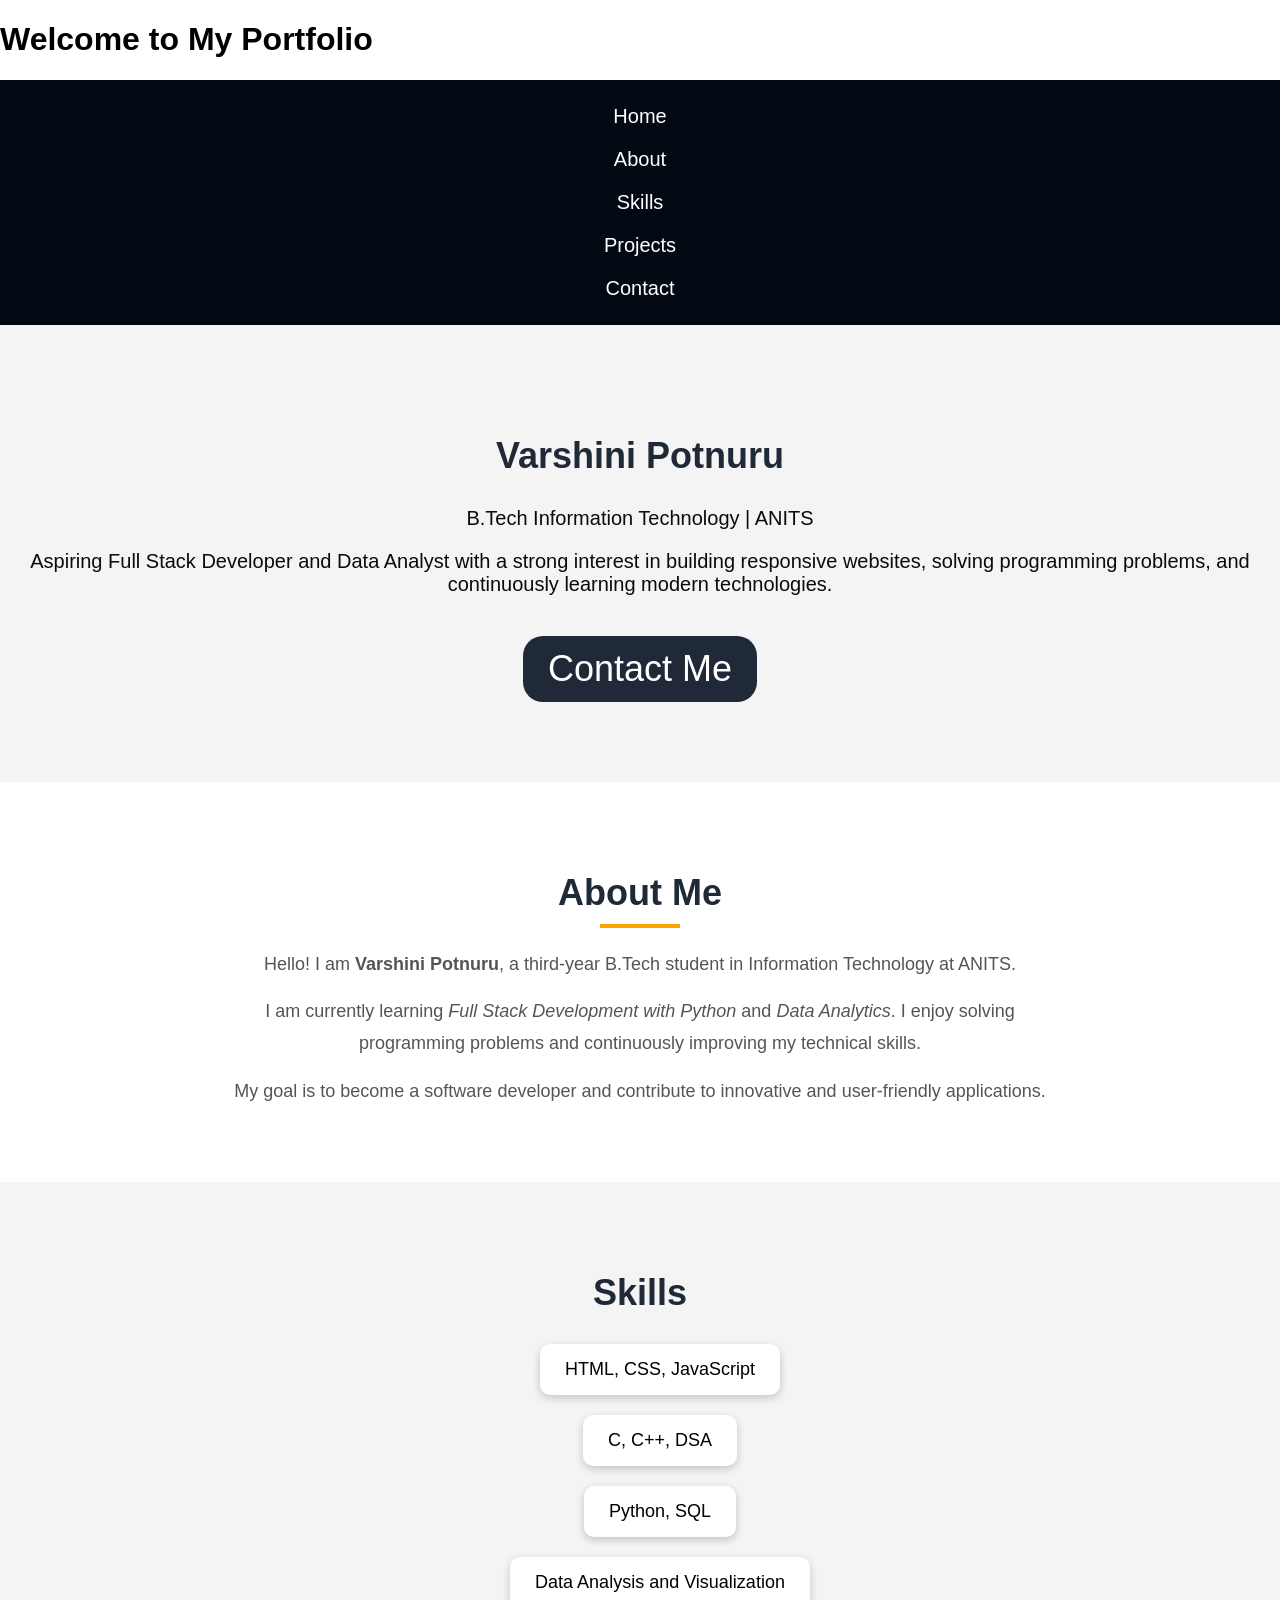
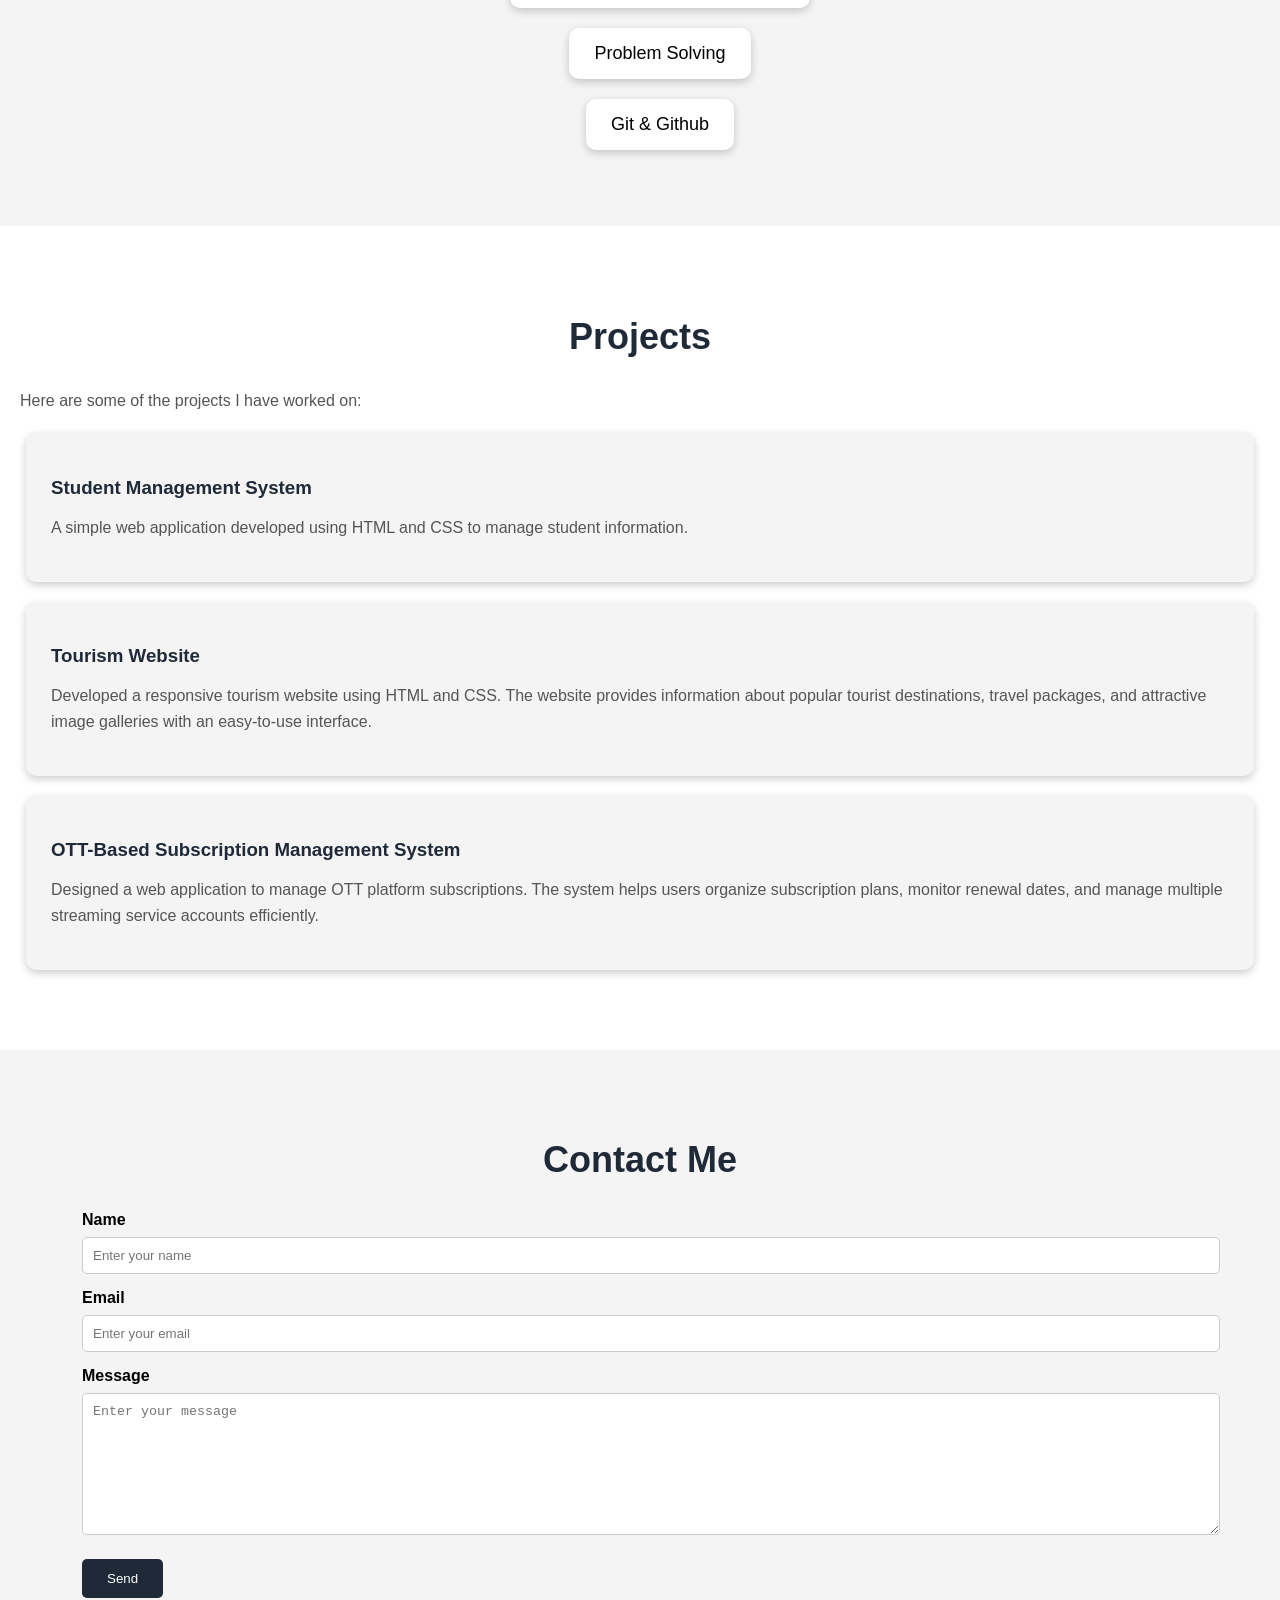
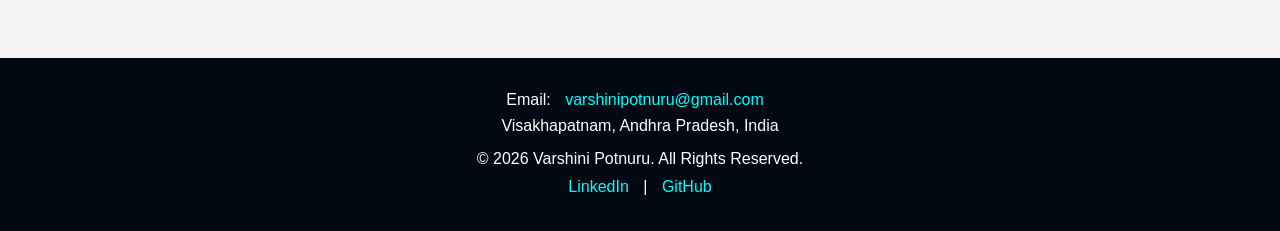
==== index.html @ 61f2709b "Initial portfolio website" ====
<!DOCTYPE html>
<html lang="en">        
    <head>  
        <meta charset="UTF-8">
        <meta name="viewport" content="width=device-width, initial-scale=1.0">
        <title>My Portfolio</title>
        <link rel="stylesheet" href="style.css">
    </head>
    <body>
        <header>
            <h1>Welcome to My Portfolio</h1>
            <nav>
                <ul>
                    <li><a href="#home">Home</a></li>
                    <li><a href="#about">About</a></li>
                    <li><a href="#skills">Skills</a></li>
                    <li><a href="#projects">Projects</a></li>
                    <li><a href="#contact">Contact</a></li>
                </ul>
            </nav>
            <section id="home">

    <h1>Varshini Potnuru</h1>

    <p>B.Tech Information Technology | ANITS</p>

    <p>
       Aspiring Full Stack Developer and Data Analyst with a strong interest
in building responsive websites, solving programming problems,
and continuously learning modern technologies.
    </p>

    <a href="#contact">Contact Me</a>

        </section>
        </header>
    <main>
        <section id="about">

    <h2>About Me</h2>

    <p>
        Hello! I am <strong>Varshini Potnuru</strong>, a third-year
        B.Tech student in Information Technology at ANITS.
    </p>

    <p>
        I am currently learning <em>Full Stack Development with Python</em>
        and <em>Data Analytics</em>. I enjoy solving programming problems
        and continuously improving my technical skills.
    </p>

    <p>
        My goal is to become a software developer and contribute to
        innovative and user-friendly applications.
    </p>

</section>

        <section id="skills">
            <h2>Skills</h2>
            <ul>
                <li>HTML, CSS, JavaScript</li>
                <li>C, C++, DSA</li>
                <li>Python, SQL</li>
                <li>Data Analysis and Visualization</li>
                <li>Problem Solving</li>
                <li>Git & Github</LI>

            </ul>
        </section>

        <section id="projects">
            <h2>Projects</h2>
            <p>Here are some of the projects I have worked on:</p>
            <article>
                <h3>Student Management System</h3>
                <p> A simple web application developed using HTML and CSS
            to manage student information.</p>
            </article>
             <article>

        <h3>Tourism Website</h3>

        <p>
            Developed a responsive tourism website using HTML and CSS.
            The website provides information about popular tourist destinations,
            travel packages, and attractive image galleries with an easy-to-use interface.
        </p>

    </article>

    <article>

        <h3>OTT-Based Subscription Management System</h3>

        <p>
            Designed a web application to manage OTT platform subscriptions.
            The system helps users organize subscription plans, monitor renewal dates,
            and manage multiple streaming service accounts efficiently.
        </p>

    </article>

</section>
        </section>

       <section id="contact">

    <h2>Contact Me</h2>

    <form>

        <label for="name">Name</label>
        <input type="text" id="name" placeholder="Enter your name">

        <label for="email">Email</label>
        <input type="email" id="email" placeholder="Enter your email">

        <label for="message">Message</label>
        <textarea id="message" placeholder="Enter your message"></textarea>

        <button type="submit">Send</button>

    </form>

</section>
    </main>
   <footer>

    <address>

        <p>Email:
            <a href="mailto:varshinipotnuru@gmail.com">
                varshinipotnuru@gmail.com
            </a>
        </p>

        <p>
            Visakhapatnam, Andhra Pradesh, India
        </p>

    </address>

    <p>&copy; 2026 Varshini Potnuru. All Rights Reserved.</p>

    <p>
        <a href="https://www.linkedin.com/in/your-linkedin-profile"
           target="_blank">
           LinkedIn
        </a>
        |

        <a href="https://github.com/your-github-username"
           target="_blank">
           GitHub
        </a>
    </p>

</footer>
    </body>

    
</html>
---- style.css ----
body{
    margin:0;
    font-family:Arial, sans-serif;
   
}
nav{
    background-color:#030913;
    padding:15px;
}
nav ul{
    list-style:none;
    margin:0;
    padding:0;
    display:flex;
     flex-direction:column;
     align-items:center;
}
nav li{
    margin-right:30px;
    margin:10px 0;
}
nav a{
    color:white;
    text-decoration:none;
    font-size:20px;
}
nav a:hover{
    color:cyan;
}
#home{
    text-align:center;
    padding:80px 20px;
    background-color:#f4f4f4;
    font-size:36px;
}

#home h1{
    font-size:36px;
    color:#1f2937;
}

#home p{
    font-size:20px;
    color:#0b0b0b;
}

#home a{
    display:inline-block;
    margin-top:20px;
    padding:12px 25px;
    background-color:#1f2937;
    color:white;
    text-decoration:none;
    border-radius:20px;
}

#home a:hover{
    background-color:rgb(113, 137, 25);
}
#about{
    padding:60px 20px;
    background-color:white;
    text-align:center;
}

#about h2{
    font-size:36px;
    color:#1f2937;
    margin-bottom:20px;
}

#about p{
    font-size:18px;
    color:#555;
    max-width:850px;
    margin:15px auto;
    line-height:1.8;
}

#about h2::after{
    content:"";
    display:block;
    width:80px;
    height:4px;
    background-color:orange;
    margin:10px auto;
}
#skills{
    padding:60px 20px;
    background-color:#f4f4f4;
}

#skills h2{
    text-align:center;
    font-size:36px;
    color:#1f2937;
    margin-bottom:30px;
}

#skills ul{
    display:flex;
    justify-content:center;
    flex-wrap:wrap;
    gap:20px;
    list-style:none;
    flex-direction:column;
    align-items:center;
}

#skills li{
    background-color:white;
    padding:15px 25px;
    border-radius:10px;
    box-shadow:0 3px 8px rgba(0,0,0,0.2);
    font-size:18px;
    transition:0.3s;
}

#skills li:hover{
    background-color:#1f2937;
    color:white;
    transform:translateY(-5px);
}
#projects{
    padding:60px 20px;
    background-color:white;
}

#projects h2{
    text-align:center;
    font-size:36px;
    color:#1f2937;
    margin-bottom:30px;
}

#projects article{
    background-color:#f4f4f4;
    width:95%;
    margin:20px auto;
    padding:25px;
    border-radius:10px;
    box-shadow:0 3px 8px rgba(0,0,0,0.2);
    transition:0.3s;
}

#projects article:hover{
    transform:scale(1.03);
}

#projects h3{
    color:#1f2937;
    margin-bottom:10px;
}

#projects p{
    color:#555;
    line-height:1.6;
}
#contact{
    padding:60px 20px;
    background-color:#f4f4f4;
}

#contact h2{
    text-align:center;
    font-size:36px;
    color:#1f2937;
    margin-bottom:30px;
}

form{
    width:90%;
    margin:auto;
}

label{
    display:block;
    margin-top:15px;
    font-weight:bold;
}

input,
textarea{
    width:100%;
    padding:10px;
    margin-top:8px;
    border:1px solid #ccc;
    border-radius:5px;
}

textarea{
    height:120px;
}

button{
    margin-top:20px;
    padding:12px 25px;
    background-color:#1f2937;
    color:white;
    border:none;
    border-radius:5px;
    cursor:pointer;
    transition:0.3s;
}

button:hover{
    background-color:green;
}
footer{
    background-color:#030913;
    color:white;
    text-align:center;
    padding:25px;
}

footer address{
    font-style:normal;
    margin-bottom:15px;
}

footer address p{
    margin:8px 0;
}

footer a{
    color:#00ffff;
    text-decoration:none;
    margin:0 10px;
}

footer a:hover{
    color:orange;
    text-decoration:underline;
}

footer p{
    margin:10px 0;
}
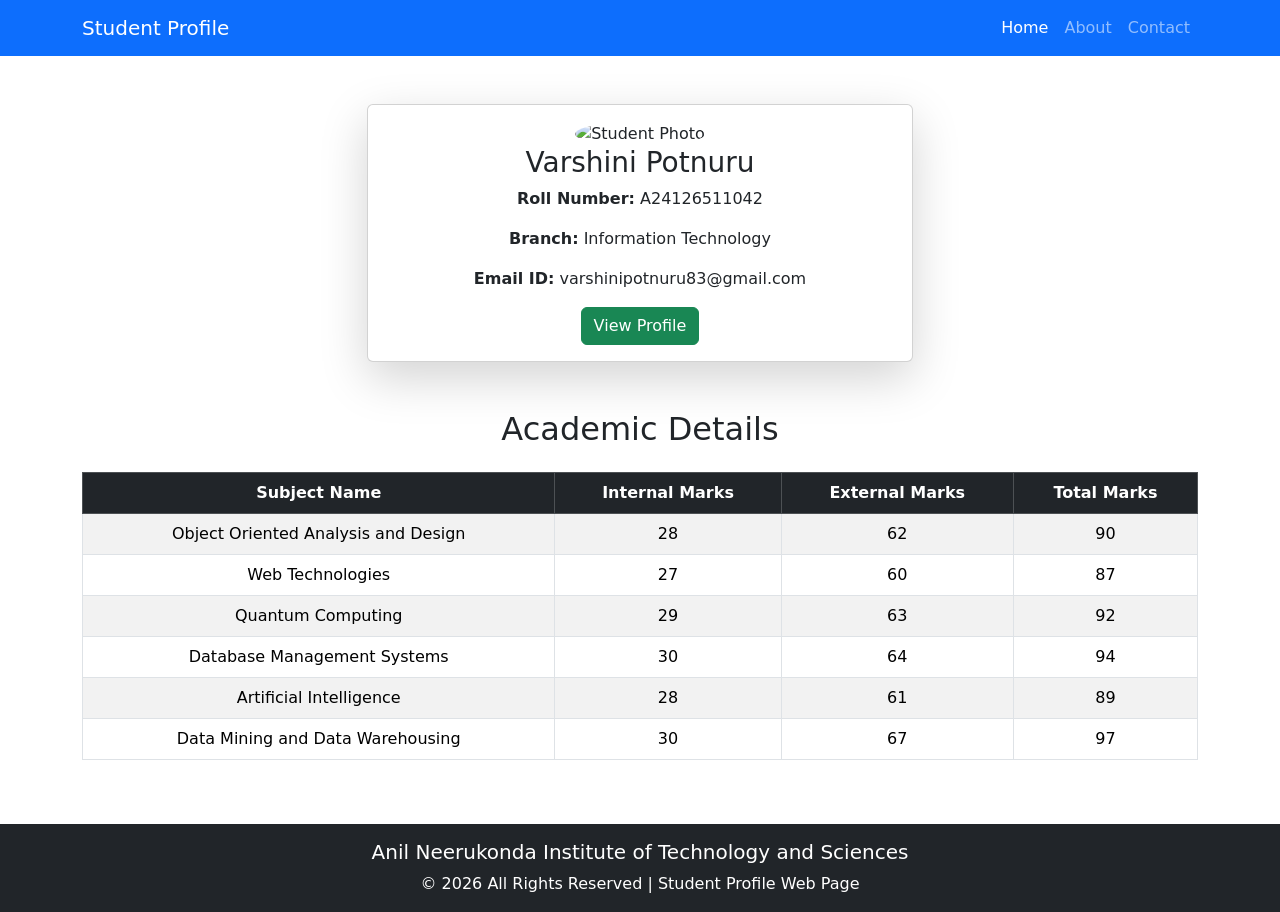
==== commit 963bcd1e: "Add files via upload" ====
--- a/index.html
+++ b/index.html
@@ -1,164 +1,192 @@
-<!DOCTYPE html>
-<html lang="en">        
-    <head>  
-        <meta charset="UTF-8">
-        <meta name="viewport" content="width=device-width, initial-scale=1.0">
-        <title>My Portfolio</title>
-        <link rel="stylesheet" href="style.css">
-    </head>
-    <body>
-        <header>
-            <h1>Welcome to My Portfolio</h1>
-            <nav>
-                <ul>
-                    <li><a href="#home">Home</a></li>
-                    <li><a href="#about">About</a></li>
-                    <li><a href="#skills">Skills</a></li>
-                    <li><a href="#projects">Projects</a></li>
-                    <li><a href="#contact">Contact</a></li>
-                </ul>
-            </nav>
-            <section id="home">
-
-    <h1>Varshini Potnuru</h1>
-
-    <p>B.Tech Information Technology | ANITS</p>
-
-    <p>
-       Aspiring Full Stack Developer and Data Analyst with a strong interest
-in building responsive websites, solving programming problems,
-and continuously learning modern technologies.
-    </p>
-
-    <a href="#contact">Contact Me</a>
-
-        </section>
-        </header>
-    <main>
-        <section id="about">
-
-    <h2>About Me</h2>
-
-    <p>
-        Hello! I am <strong>Varshini Potnuru</strong>, a third-year
-        B.Tech student in Information Technology at ANITS.
-    </p>
-
-    <p>
-        I am currently learning <em>Full Stack Development with Python</em>
-        and <em>Data Analytics</em>. I enjoy solving programming problems
-        and continuously improving my technical skills.
-    </p>
-
-    <p>
-        My goal is to become a software developer and contribute to
-        innovative and user-friendly applications.
-    </p>
-
-</section>
-
-        <section id="skills">
-            <h2>Skills</h2>
-            <ul>
-                <li>HTML, CSS, JavaScript</li>
-                <li>C, C++, DSA</li>
-                <li>Python, SQL</li>
-                <li>Data Analysis and Visualization</li>
-                <li>Problem Solving</li>
-                <li>Git & Github</LI>
-
-            </ul>
-        </section>
-
-        <section id="projects">
-            <h2>Projects</h2>
-            <p>Here are some of the projects I have worked on:</p>
-            <article>
-                <h3>Student Management System</h3>
-                <p> A simple web application developed using HTML and CSS
-            to manage student information.</p>
-            </article>
-             <article>
-
-        <h3>Tourism Website</h3>
-
-        <p>
-            Developed a responsive tourism website using HTML and CSS.
-            The website provides information about popular tourist destinations,
-            travel packages, and attractive image galleries with an easy-to-use interface.
-        </p>
-
-    </article>
-
-    <article>
-
-        <h3>OTT-Based Subscription Management System</h3>
-
-        <p>
-            Designed a web application to manage OTT platform subscriptions.
-            The system helps users organize subscription plans, monitor renewal dates,
-            and manage multiple streaming service accounts efficiently.
-        </p>
-
-    </article>
-
-</section>
-        </section>
-
-       <section id="contact">
-
-    <h2>Contact Me</h2>
-
-    <form>
-
-        <label for="name">Name</label>
-        <input type="text" id="name" placeholder="Enter your name">
-
-        <label for="email">Email</label>
-        <input type="email" id="email" placeholder="Enter your email">
-
-        <label for="message">Message</label>
-        <textarea id="message" placeholder="Enter your message"></textarea>
-
-        <button type="submit">Send</button>
-
-    </form>
-
-</section>
-    </main>
-   <footer>
-
-    <address>
-
-        <p>Email:
-            <a href="mailto:varshinipotnuru@gmail.com">
-                varshinipotnuru@gmail.com
-            </a>
-        </p>
-
-        <p>
-            Visakhapatnam, Andhra Pradesh, India
-        </p>
-
-    </address>
-
-    <p>&copy; 2026 Varshini Potnuru. All Rights Reserved.</p>
-
-    <p>
-        <a href="https://www.linkedin.com/in/your-linkedin-profile"
-           target="_blank">
-           LinkedIn
-        </a>
-        |
-
-        <a href="https://github.com/your-github-username"
-           target="_blank">
-           GitHub
-        </a>
-    </p>
-
-</footer>
-    </body>
-
-    
+<!DOCTYPE html>
+<html lang="en">
+<head>
+    <meta charset="UTF-8">
+    <meta name="viewport" content="width=device-width, initial-scale=1.0">
+    <title>Student Profile</title>
+
+    <!-- Bootstrap 5 CSS CDN -->
+    <link href="https://cdn.jsdelivr.net/npm/bootstrap@5.3.3/dist/css/bootstrap.min.css" rel="stylesheet">
+</head>
+
+<body>
+
+    <!-- Navbar -->
+    <nav class="navbar navbar-expand-lg navbar-dark bg-primary">
+        <div class="container">
+
+            <a class="navbar-brand" href="#">Student Profile</a>
+
+            <button class="navbar-toggler"
+                    type="button"
+                    data-bs-toggle="collapse"
+                    data-bs-target="#navbarNav">
+                <span class="navbar-toggler-icon"></span>
+            </button>
+
+            <div class="collapse navbar-collapse" id="navbarNav">
+
+                <ul class="navbar-nav ms-auto">
+
+                    <li class="nav-item">
+                        <a class="nav-link active" href="#">Home</a>
+                    </li>
+
+                    <li class="nav-item">
+                        <a class="nav-link" href="#">About</a>
+                    </li>
+
+                    <li class="nav-item">
+                        <a class="nav-link" href="#">Contact</a>
+                    </li>
+
+                </ul>
+
+            </div>
+        </div>
+    </nav>
+
+
+    <!-- Main Container -->
+    <div class="container my-5">
+
+        <!-- Grid Row -->
+        <div class="row justify-content-center">
+
+            <!-- Card Column -->
+            <div class="col-lg-6 col-md-8 col-sm-12">
+
+                <!-- Student Card -->
+                <div class="card shadow-lg text-center">
+
+                    <div class="card-body">
+
+                        <!-- Student Photo -->
+                        <img src="myprofile.png"
+                             alt="Student Photo"
+                             class="img-fluid rounded-circle"
+                             width="150"
+                             height="150">
+
+                        <!-- Student Details -->
+                        <h3 class="card-title">Varshini Potnuru</h3>
+
+                        <p class="card-text">
+                            <strong>Roll Number:</strong> A24126511042
+                        </p>
+
+                        <p class="card-text">
+                            <strong>Branch:</strong> Information Technology
+                        </p>
+
+                        <p class="card-text">
+                            <strong>Email ID:</strong>
+                            varshinipotnuru83@gmail.com
+                        </p>
+
+                        <!-- Button -->
+                        <button class="btn btn-success">
+                            View Profile
+                        </button>
+
+                    </div>
+                </div>
+            </div>
+        </div>
+
+
+        <!-- Academic Details Section -->
+        <div class="row mt-5">
+
+            <div class="col-12">
+
+                <h2 class="text-center mb-4">
+                    Academic Details
+                </h2>
+
+                <div class="table-responsive">
+
+                    <table class="table table-bordered table-striped table-hover text-center">
+
+                        <thead class="table-dark">
+                            <tr>
+                                <th>Subject Name</th>
+                                <th>Internal Marks</th>
+                                <th>External Marks</th>
+                                <th>Total Marks</th>
+                            </tr>
+                        </thead>
+
+                        <tbody>
+
+                            <tr>
+                                <td>Object Oriented Analysis and Design</td>
+                                <td>28</td>
+                                <td>62</td>
+                                <td>90</td>
+                            </tr>
+
+                            <tr>
+                                <td>Web Technologies</td>
+                                <td>27</td>
+                                <td>60</td>
+                                <td>87</td>
+                            </tr>
+
+                            <tr>
+                                <td>Quantum Computing</td>
+                                <td>29</td>
+                                <td>63</td>
+                                <td>92</td>
+                            </tr>
+
+                            <tr>
+                                <td>Database Management Systems</td>
+                                <td>30</td>
+                                <td>64</td>
+                                <td>94</td>
+                            </tr>
+
+                            <tr>
+                                <td>Artificial Intelligence</td>
+                                <td>28</td>
+                                <td>61</td>
+                                <td>89</td>
+                            </tr>
+
+                            <tr>
+                                <td>Data Mining and Data Warehousing</td>
+                                <td>30</td>
+                                <td>67</td>
+                                <td>97</td>
+                            </tr>
+
+                        </tbody>
+
+                    </table>
+
+                </div>
+
+            </div>
+        </div>
+
+    </div>
+
+
+    <!-- Footer -->
+    <footer class="bg-dark text-white text-center py-3 mt-5">
+
+        <h5>Anil Neerukonda Institute of Technology and Sciences</h5>
+
+        <p class="mb-0">
+            © 2026 All Rights Reserved | Student Profile Web Page
+        </p>
+
+    </footer>
+
+
+    <!-- Bootstrap JS Bundle CDN -->
+    <script src="https://cdn.jsdelivr.net/npm/bootstrap@5.3.3/dist/js/bootstrap.bundle.min.js"></script>
+
+</body>
 </html>
